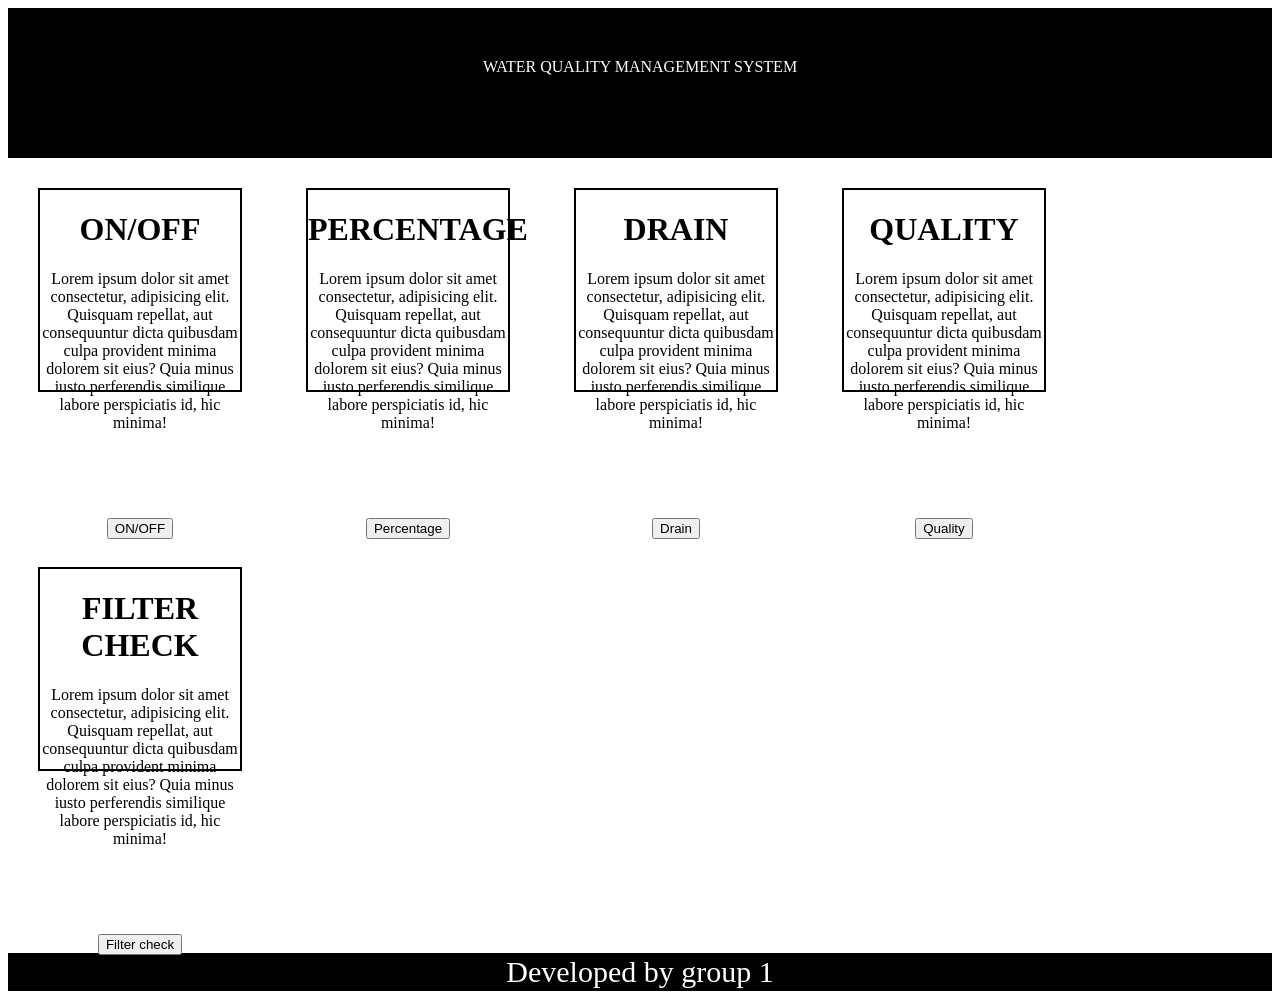
==== index (2).html @ bdc339de "Basic Webpage" ====
<!DOCTYPE html>
<html lang="en">
<head>
    <meta charset="UTF-8">
    <meta http-equiv="X-UA-Compatible" content="IE=edge">
    <meta name="viewport" content="width=device-width, initial-scale=1.0">
    <title>Web page for iot project</title>
    <link rel="stylesheet" href="style.css">
</head>
<body>

    <div>
        <div class="header">
            WATER QUALITY MANAGEMENT SYSTEM
        </div>

        <div class="outtercontainer">
            <div class="container">
                <h1>ON/OFF</h1>
                <p>Lorem ipsum dolor sit amet consectetur, adipisicing elit. Quisquam repellat, aut consequuntur dicta quibusdam culpa provident minima dolorem sit eius? Quia minus iusto perferendis similique labore perspiciatis id, hic minima!</p>
                <button class="button">ON/OFF</button>
            </div>

            <div class="container">
                <h1>PERCENTAGE</h1>
                <p>Lorem ipsum dolor sit amet consectetur, adipisicing elit. Quisquam repellat, aut consequuntur dicta quibusdam culpa provident minima dolorem sit eius? Quia minus iusto perferendis similique labore perspiciatis id, hic minima!</p>
                <button class="button">Percentage</button>
            </div>

            <div class="container">
                <h1>DRAIN</h1>
                <p>Lorem ipsum dolor sit amet consectetur, adipisicing elit. Quisquam repellat, aut consequuntur dicta quibusdam culpa provident minima dolorem sit eius? Quia minus iusto perferendis similique labore perspiciatis id, hic minima!</p>
                <button class="button">Drain</button>
            </div>

            <div class="container">
                <h1>QUALITY</h1>
                <p>Lorem ipsum dolor sit amet consectetur, adipisicing elit. Quisquam repellat, aut consequuntur dicta quibusdam culpa provident minima dolorem sit eius? Quia minus iusto perferendis similique labore perspiciatis id, hic minima!</p>
                <button class="button">Quality</button>
            </div>

            <div class="container">
                <h1>FILTER CHECK</h1>
                <p>Lorem ipsum dolor sit amet consectetur, adipisicing elit. Quisquam repellat, aut consequuntur dicta quibusdam culpa provident minima dolorem sit eius? Quia minus iusto perferendis similique labore perspiciatis id, hic minima!</p>
                <button class="button">Filter check</button>
            </div>
        </div>

        <div class="footer"> Developed by group 1</div>





            <!-- <ul class="outtercontainer">
                <li class="container">ON/OFF</li>
                <li class="container">Percentage filled</li>
                <li class="container">Quality</li>
                <li class="container">Drain</li>
                <li class="container">Filter Check</li>
            </ul> -->
        

    </div>

    
</body>
</html>
---- style.css ----
div .header{
    background-color: black;
    height: 100px;
    font-weight: 30px;
    color: white;
    text-align: center;
    vertical-align: middle;
    padding-top: 50px;

}


.container {
    border: 2px solid black;
    margin: 30px;
    text-align: center;
    height: 200px;
    width: 200px; /*233*/

}

.outtercontainer div{
    align-items: center;
    display: grid;
    display: inline-block;

}

.button{
    margin-top: 70px;
}

.footer{
    border: 2px solid black;
    text-align: center;
    font-size: 30px;
    background-color: black;
    color: white;

}






/* .container
{
    border: 3px solid black;
    margin: 10px;
    height:150px;
    width: 200px;
    display: inline-block;
    text-align: center;
    padding-top: 90px;
}

.outtercontainer
{
    display:inline-block;
    margin-left: 160px;
    display: grid; 
} 
*/
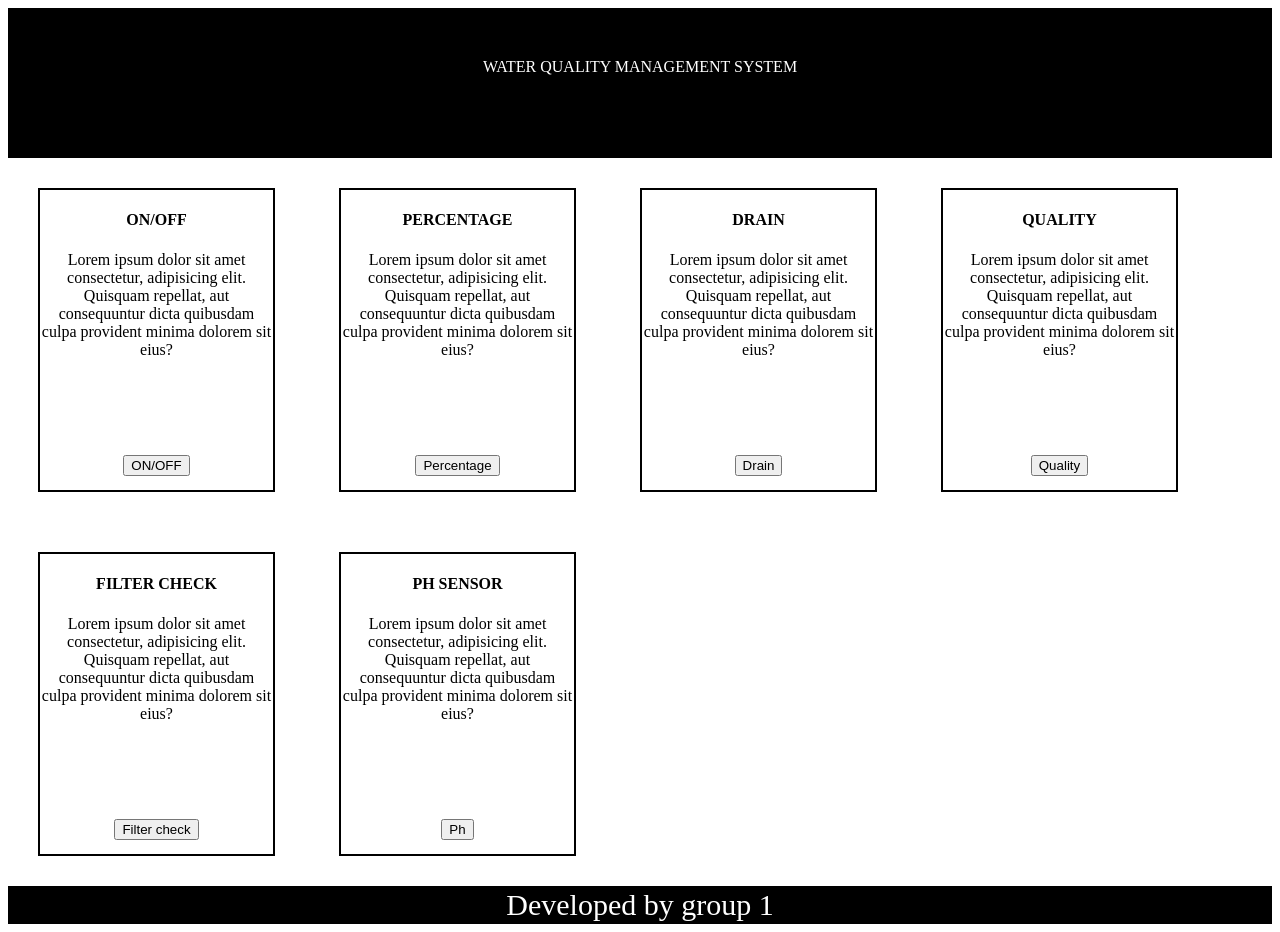
==== commit 0c248d0b: "modified the files" ====
--- a/index (2).html
+++ b/index (2).html
@@ -16,52 +16,51 @@
 
         <div class="outtercontainer">
             <div class="container">
-                <h1>ON/OFF</h1>
-                <p>Lorem ipsum dolor sit amet consectetur, adipisicing elit. Quisquam repellat, aut consequuntur dicta quibusdam culpa provident minima dolorem sit eius? Quia minus iusto perferendis similique labore perspiciatis id, hic minima!</p>
-                <button class="button">ON/OFF</button>
+                <h4>ON/OFF</h4>
+                <p>Lorem ipsum dolor sit amet consectetur, adipisicing elit. Quisquam repellat, aut consequuntur dicta quibusdam culpa provident minima dolorem sit eius? </p>
+                <button class="button" id="on-off-button" onclick="onButtonClick(this)">ON/OFF</button>
             </div>
 
             <div class="container">
-                <h1>PERCENTAGE</h1>
-                <p>Lorem ipsum dolor sit amet consectetur, adipisicing elit. Quisquam repellat, aut consequuntur dicta quibusdam culpa provident minima dolorem sit eius? Quia minus iusto perferendis similique labore perspiciatis id, hic minima!</p>
-                <button class="button">Percentage</button>
+                <h4>PERCENTAGE</h4>
+                <p>Lorem ipsum dolor sit amet consectetur, adipisicing elit. Quisquam repellat, aut consequuntur dicta quibusdam culpa provident minima dolorem sit eius? </p>
+                <button class="button" id="percentage-button"  onclick="onButtonClick(this)">Percentage</button>
             </div>
 
             <div class="container">
-                <h1>DRAIN</h1>
-                <p>Lorem ipsum dolor sit amet consectetur, adipisicing elit. Quisquam repellat, aut consequuntur dicta quibusdam culpa provident minima dolorem sit eius? Quia minus iusto perferendis similique labore perspiciatis id, hic minima!</p>
-                <button class="button">Drain</button>
+                <h4>DRAIN</h4>
+                <p>Lorem ipsum dolor sit amet consectetur, adipisicing elit. Quisquam repellat, aut consequuntur dicta quibusdam culpa provident minima dolorem sit eius? </p>
+                <button class="button" id="drain-button"  onclick="onButtonClick(this)">Drain</button>
             </div>
 
             <div class="container">
-                <h1>QUALITY</h1>
-                <p>Lorem ipsum dolor sit amet consectetur, adipisicing elit. Quisquam repellat, aut consequuntur dicta quibusdam culpa provident minima dolorem sit eius? Quia minus iusto perferendis similique labore perspiciatis id, hic minima!</p>
-                <button class="button">Quality</button>
+                <h4>QUALITY</h4>
+                <p>Lorem ipsum dolor sit amet consectetur, adipisicing elit. Quisquam repellat, aut consequuntur dicta quibusdam culpa provident minima dolorem sit eius? </p>
+                <button class="button" id="quality-button"  onclick="onButtonClick(this)">Quality</button>
             </div>
 
             <div class="container">
-                <h1>FILTER CHECK</h1>
-                <p>Lorem ipsum dolor sit amet consectetur, adipisicing elit. Quisquam repellat, aut consequuntur dicta quibusdam culpa provident minima dolorem sit eius? Quia minus iusto perferendis similique labore perspiciatis id, hic minima!</p>
-                <button class="button">Filter check</button>
+                <h4>FILTER CHECK</h4>
+                <p>Lorem ipsum dolor sit amet consectetur, adipisicing elit. Quisquam repellat, aut consequuntur dicta quibusdam culpa provident minima dolorem sit eius?</p>
+                <button class="button" id="filter-check-button" onclick="onButtonClick(this)">Filter check</button>
             </div>
-        </div>
 
-        <div class="footer"> Developed by group 1</div>
+            <div class="container">
+                <h4>PH SENSOR</h4>
+                <p>Lorem ipsum dolor sit amet consectetur, adipisicing elit. Quisquam repellat, aut consequuntur dicta quibusdam culpa provident minima dolorem sit eius?</p>
+                <button class="button" id="ph-sensor" onclick="onButtonClick(this)">Ph</button>
+            </div>
 
 
 
 
+        </div>
 
-            <!-- <ul class="outtercontainer">
-                <li class="container">ON/OFF</li>
-                <li class="container">Percentage filled</li>
-                <li class="container">Quality</li>
-                <li class="container">Drain</li>
-                <li class="container">Filter Check</li>
-            </ul> -->
-        
+        <div class="footer"> Developed by group 1</div>
+  
 
     </div>
+    <script src="script.js"></script>
 
     
 </body>
--- a/style.css
+++ b/style.css
@@ -14,8 +14,8 @@
     border: 2px solid black;
     margin: 30px;
     text-align: center;
-    height: 200px;
-    width: 200px; /*233*/
+    height: 300px;
+    width: 233px; /*233*/
 
 }
 
@@ -27,8 +27,14 @@
 }
 
 .button{
-    margin-top: 70px;
+    margin-top: 80px;
 }
+
+.button.active{
+    background-color: green;
+}
+
+
 
 .footer{
     border: 2px solid black;
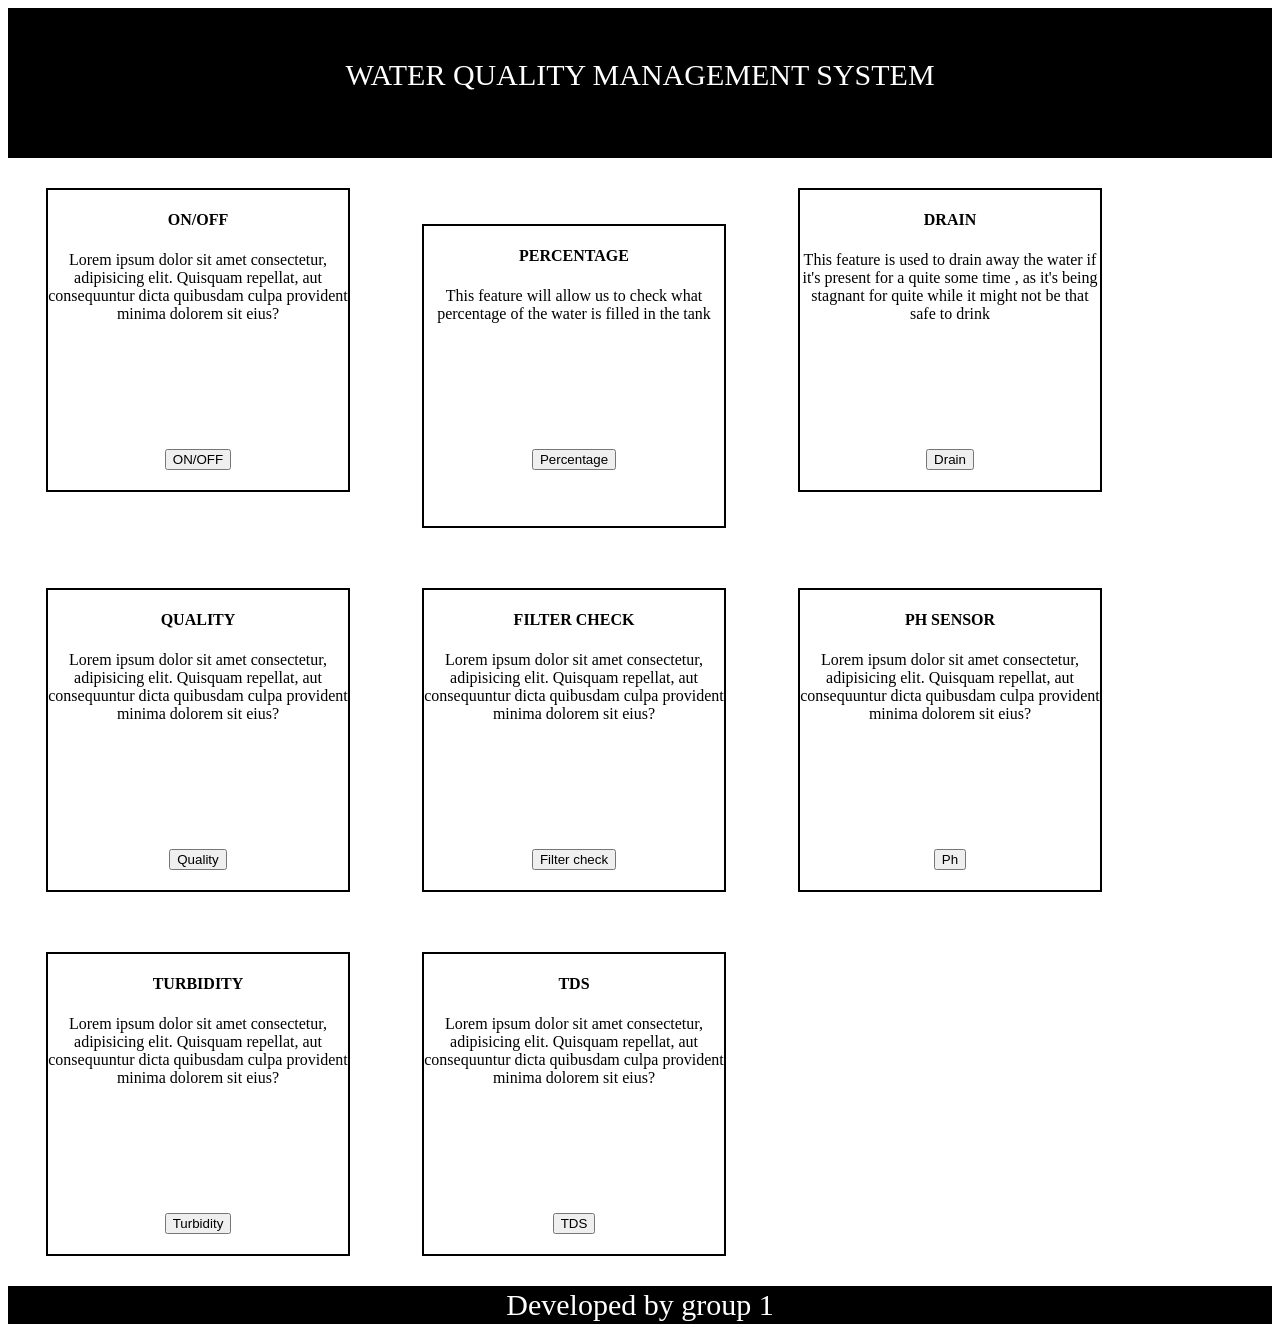
==== commit 1807376c: "second modification" ====
--- a/index (2).html
+++ b/index (2).html
@@ -23,13 +23,13 @@
 
             <div class="container">
                 <h4>PERCENTAGE</h4>
-                <p>Lorem ipsum dolor sit amet consectetur, adipisicing elit. Quisquam repellat, aut consequuntur dicta quibusdam culpa provident minima dolorem sit eius? </p>
+                <p>This feature will allow us to check what percentage of the water is filled in the tank</p>
                 <button class="button" id="percentage-button"  onclick="onButtonClick(this)">Percentage</button>
             </div>
 
             <div class="container">
                 <h4>DRAIN</h4>
-                <p>Lorem ipsum dolor sit amet consectetur, adipisicing elit. Quisquam repellat, aut consequuntur dicta quibusdam culpa provident minima dolorem sit eius? </p>
+                <p>This feature is used to drain away the water if it's present for a quite some time , as it's being stagnant for quite while it might not be that safe to drink </p>
                 <button class="button" id="drain-button"  onclick="onButtonClick(this)">Drain</button>
             </div>
 
@@ -51,6 +51,18 @@
                 <button class="button" id="ph-sensor" onclick="onButtonClick(this)">Ph</button>
             </div>
 
+            <div class="container">
+                <h4>TURBIDITY</h4>
+                <p>Lorem ipsum dolor sit amet consectetur, adipisicing elit. Quisquam repellat, aut consequuntur dicta quibusdam culpa provident minima dolorem sit eius?</p>
+                <button class="button" id="turbidity-sensor" onclick="onButtonClick(this)">Turbidity</button>
+            </div>
+
+            <div class="container">
+                <h4>TDS</h4>
+                <p>Lorem ipsum dolor sit amet consectetur, adipisicing elit. Quisquam repellat, aut consequuntur dicta quibusdam culpa provident minima dolorem sit eius?</p>
+                <button class="button" id="tds-sensor" onclick="onButtonClick(this)">TDS</button>
+            </div>
+
 
 
 
--- a/style.css
+++ b/style.css
@@ -2,6 +2,7 @@
     background-color: black;
     height: 100px;
     font-weight: 30px;
+    font-size: 30px;
     color: white;
     text-align: center;
     vertical-align: middle;
@@ -15,7 +16,7 @@
     margin: 30px;
     text-align: center;
     height: 300px;
-    width: 233px; /*233*/
+    width: 300px; /*233*/
 
 }
 
@@ -23,11 +24,15 @@
     align-items: center;
     display: grid;
     display: inline-block;
+    grid-template-columns: repeat(auto-fit, minmax(300px, 1fr));
+    justify-content: center;
+    justify-items: center;
+    margin-left: 38px;
 
 }
 
 .button{
-    margin-top: 80px;
+    margin-top: 110px;
 }
 
 .button.active{
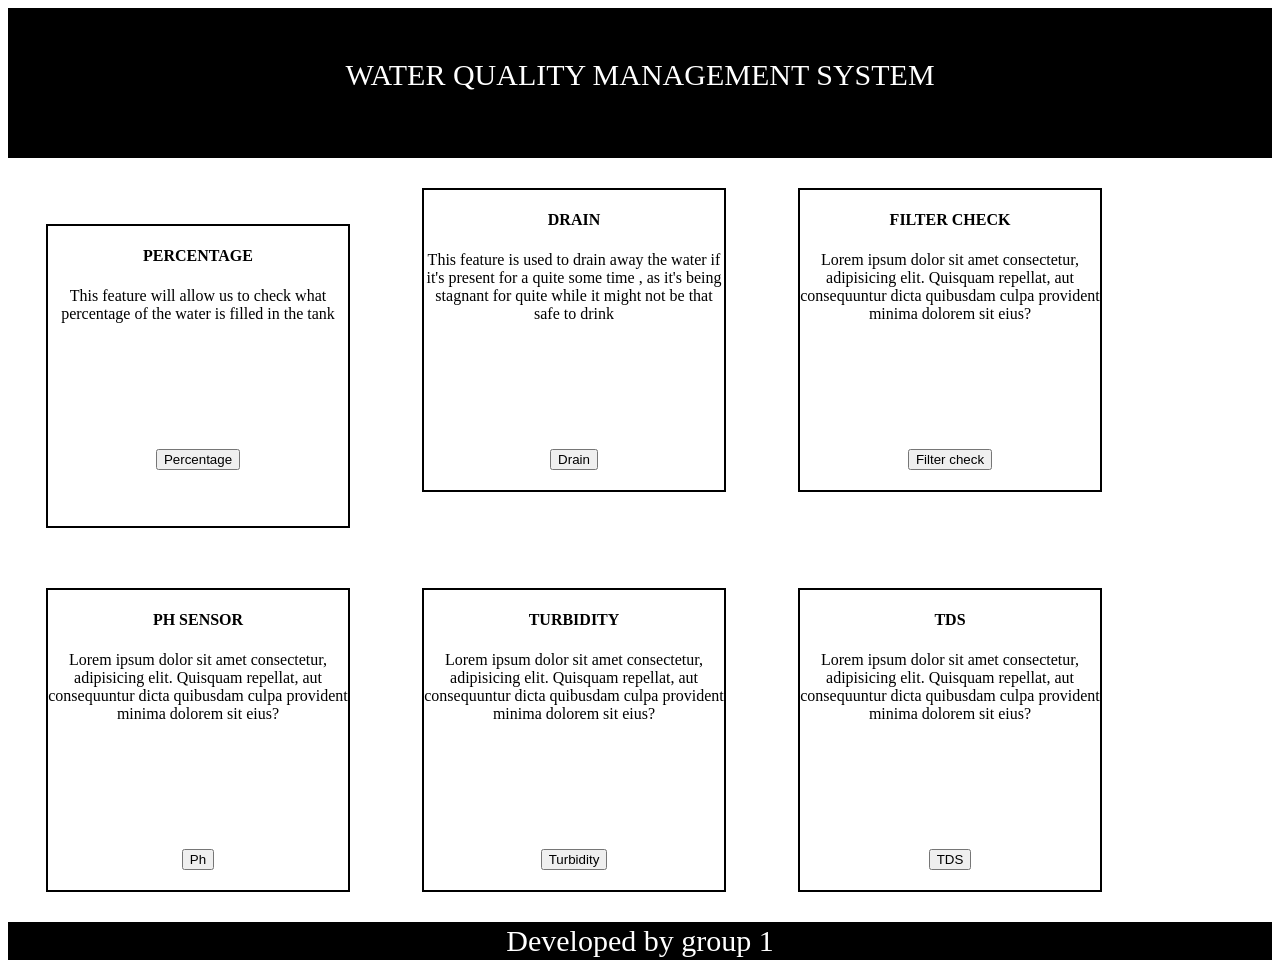
==== commit 29863187: "new" ====
--- a/index (2).html
+++ b/index (2).html
@@ -15,11 +15,6 @@
         </div>
 
         <div class="outtercontainer">
-            <div class="container">
-                <h4>ON/OFF</h4>
-                <p>Lorem ipsum dolor sit amet consectetur, adipisicing elit. Quisquam repellat, aut consequuntur dicta quibusdam culpa provident minima dolorem sit eius? </p>
-                <button class="button" id="on-off-button" onclick="onButtonClick(this)">ON/OFF</button>
-            </div>
 
             <div class="container">
                 <h4>PERCENTAGE</h4>
@@ -31,12 +26,6 @@
                 <h4>DRAIN</h4>
                 <p>This feature is used to drain away the water if it's present for a quite some time , as it's being stagnant for quite while it might not be that safe to drink </p>
                 <button class="button" id="drain-button"  onclick="onButtonClick(this)">Drain</button>
-            </div>
-
-            <div class="container">
-                <h4>QUALITY</h4>
-                <p>Lorem ipsum dolor sit amet consectetur, adipisicing elit. Quisquam repellat, aut consequuntur dicta quibusdam culpa provident minima dolorem sit eius? </p>
-                <button class="button" id="quality-button"  onclick="onButtonClick(this)">Quality</button>
             </div>
 
             <div class="container">
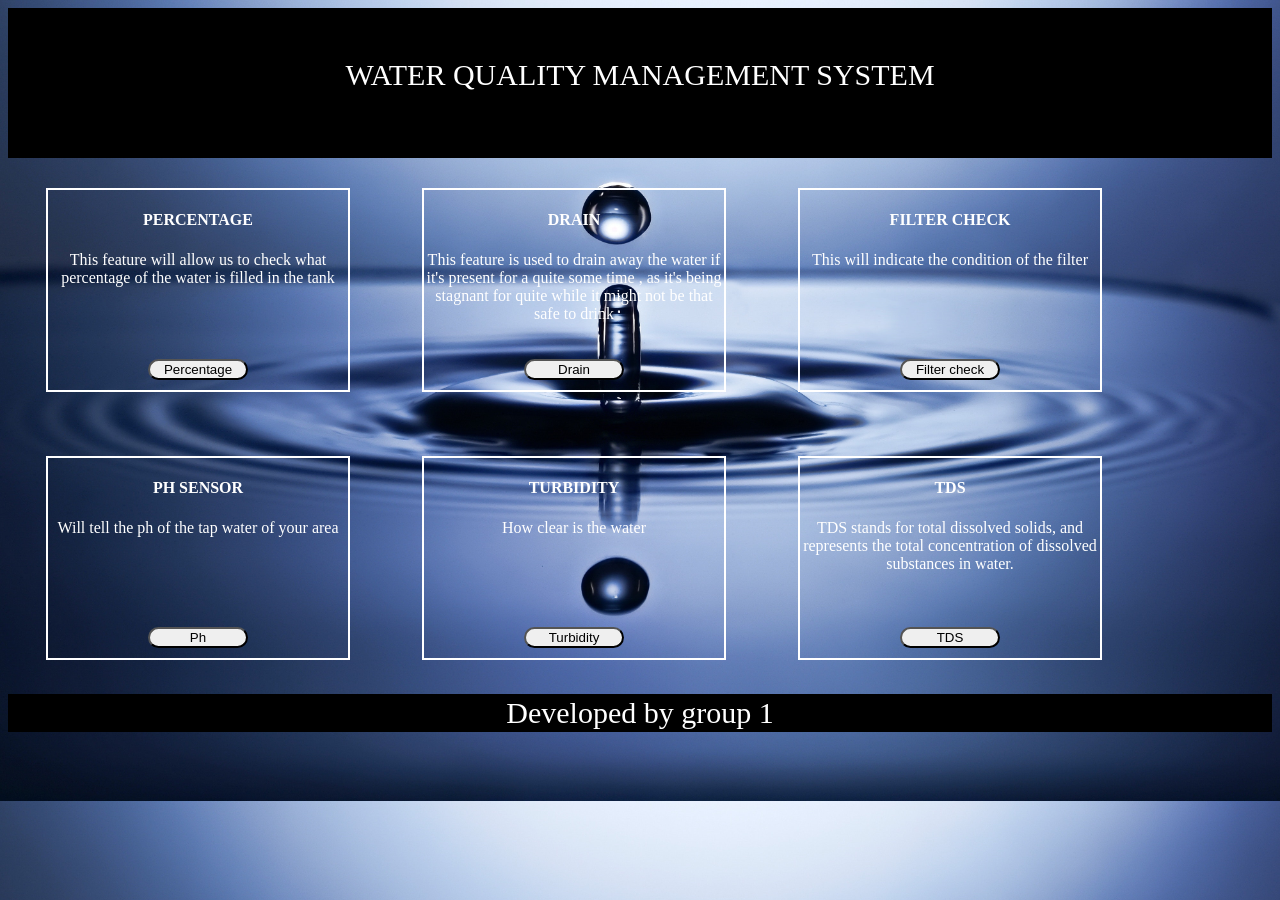
==== commit c7f3a7fb: "almost done" ====
--- a/index (2).html
+++ b/index (2).html
@@ -30,30 +30,27 @@
 
             <div class="container">
                 <h4>FILTER CHECK</h4>
-                <p>Lorem ipsum dolor sit amet consectetur, adipisicing elit. Quisquam repellat, aut consequuntur dicta quibusdam culpa provident minima dolorem sit eius?</p>
+                <p>This will indicate the condition of the filter </p>
                 <button class="button" id="filter-check-button" onclick="onButtonClick(this)">Filter check</button>
             </div>
 
             <div class="container">
                 <h4>PH SENSOR</h4>
-                <p>Lorem ipsum dolor sit amet consectetur, adipisicing elit. Quisquam repellat, aut consequuntur dicta quibusdam culpa provident minima dolorem sit eius?</p>
+                <p>Will tell the ph of the tap water of your area</p>
                 <button class="button" id="ph-sensor" onclick="onButtonClick(this)">Ph</button>
             </div>
 
             <div class="container">
                 <h4>TURBIDITY</h4>
-                <p>Lorem ipsum dolor sit amet consectetur, adipisicing elit. Quisquam repellat, aut consequuntur dicta quibusdam culpa provident minima dolorem sit eius?</p>
+                <p> How clear is the water</p>
                 <button class="button" id="turbidity-sensor" onclick="onButtonClick(this)">Turbidity</button>
             </div>
 
             <div class="container">
                 <h4>TDS</h4>
-                <p>Lorem ipsum dolor sit amet consectetur, adipisicing elit. Quisquam repellat, aut consequuntur dicta quibusdam culpa provident minima dolorem sit eius?</p>
+                <p>TDS stands for total dissolved solids, and represents the total concentration of dissolved substances in water.</p>
                 <button class="button" id="tds-sensor" onclick="onButtonClick(this)">TDS</button>
             </div>
-
-
-
 
         </div>
 
--- a/style.css
+++ b/style.css
@@ -1,26 +1,31 @@
-div .header{
+body{
+    background-image: url("back.jpg");
+    background-size: cover;
+    /* opacity: 0.5; */
+}
+
+
+.header{
     background-color: black;
     height: 100px;
+    width: 100%;
     font-weight: 30px;
     font-size: 30px;
     color: white;
     text-align: center;
     vertical-align: middle;
     padding-top: 50px;
+    margin: 0px 0px;
 
 }
 
 
 .container {
-    border: 2px solid black;
+    border: 2px solid rgb(255, 255, 255);
     margin: 30px;
     text-align: center;
-    height: 300px;
-    width: 300px; /*233*/
-
-}
-
-.outtercontainer div{
+    height: 200px;
+    width: 300px;
     align-items: center;
     display: grid;
     display: inline-block;
@@ -28,12 +33,37 @@
     justify-content: center;
     justify-items: center;
     margin-left: 38px;
+    overflow: auto;
+    position: relative;
+    color: white;
+}
+
+.container:hover{
+    background-color: antiquewhite;
+    color: black;
+}
+
+
+
+
+
+.button{
+    /* margin-top: 140px; */
+    position: absolute;
+    bottom: 10px;
+    left: 100px;
+    right: 100px;
+    border-radius: 20px;
 
 }
 
-.button{
-    margin-top: 110px;
+.button:hover{
+    border: 2px solid black;
 }
+
+
+
+
 
 .button.active{
     background-color: green;
@@ -55,22 +85,3 @@
 
 
 
-/* .container
-{
-    border: 3px solid black;
-    margin: 10px;
-    height:150px;
-    width: 200px;
-    display: inline-block;
-    text-align: center;
-    padding-top: 90px;
-}
-
-.outtercontainer
-{
-    display:inline-block;
-    margin-left: 160px;
-    display: grid; 
-} 
-*/
-
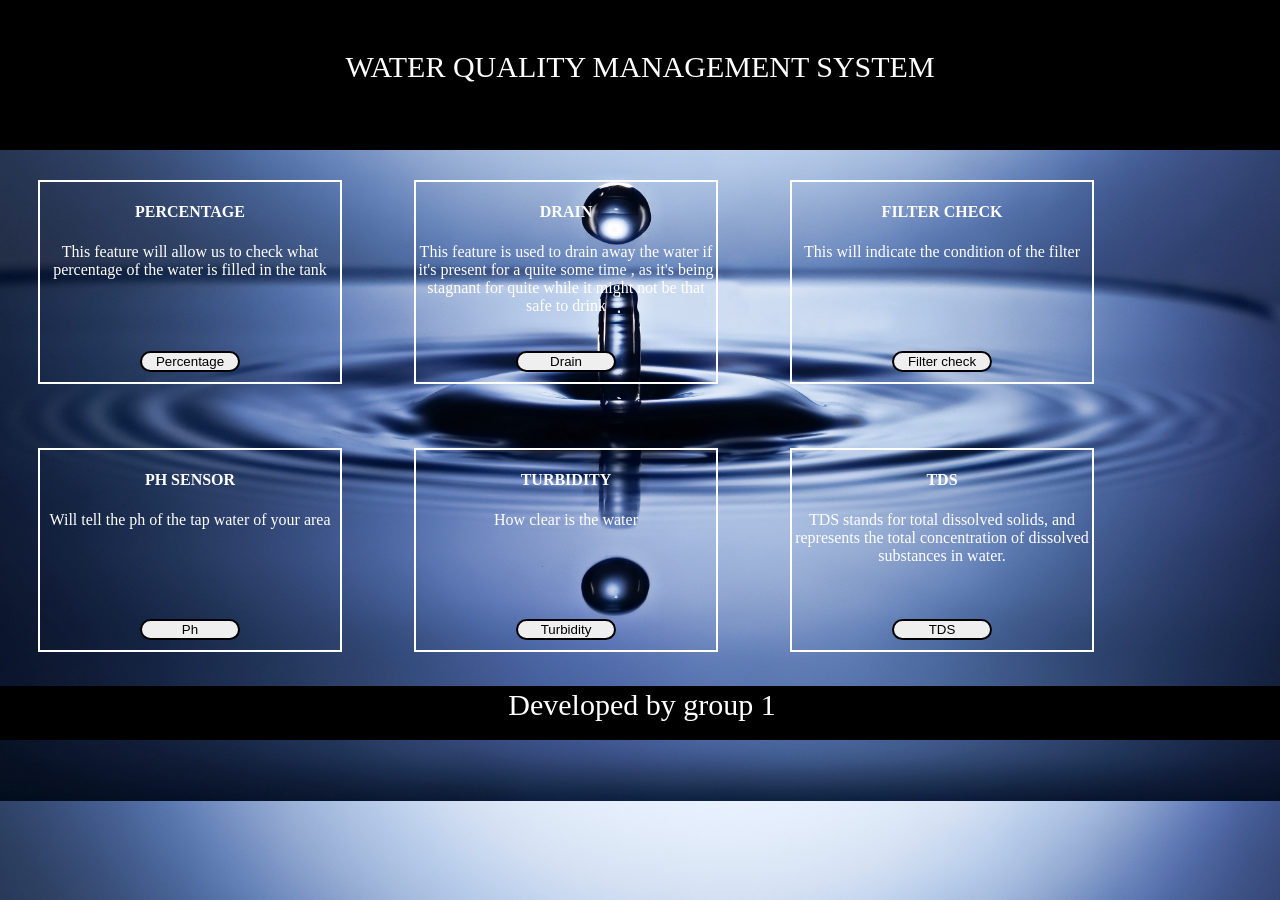
==== commit e33efc74: "styling is done" ====
--- a/index (2).html
+++ b/index (2).html
@@ -8,11 +8,11 @@
     <link rel="stylesheet" href="style.css">
 </head>
 <body>
+    <div class="header">
+        WATER QUALITY MANAGEMENT SYSTEM
+    </div>
 
     <div>
-        <div class="header">
-            WATER QUALITY MANAGEMENT SYSTEM
-        </div>
 
         <div class="outtercontainer">
 
@@ -53,11 +53,11 @@
             </div>
 
         </div>
+    </div>
 
-        <div class="footer"> Developed by group 1</div>
-  
+    <div class="footer"> Developed by group 1</div>
 
-    </div>
+
     <script src="script.js"></script>
 
     
--- a/style.css
+++ b/style.css
@@ -1,4 +1,5 @@
 body{
+    margin: 0;
     background-image: url("back.jpg");
     background-size: cover;
     /* opacity: 0.5; */
@@ -13,7 +14,7 @@
     font-size: 30px;
     color: white;
     text-align: center;
-    vertical-align: middle;
+    /* vertical-align: middle; */
     padding-top: 50px;
     margin: 0px 0px;
 
@@ -43,25 +44,14 @@
     color: black;
 }
 
-
-
-
-
 .button{
-    /* margin-top: 140px; */
     position: absolute;
     bottom: 10px;
     left: 100px;
     right: 100px;
     border-radius: 20px;
-
-}
-
-.button:hover{
     border: 2px solid black;
 }
-
-
 
 
 
@@ -69,14 +59,14 @@
     background-color: green;
 }
 
-
-
 .footer{
     border: 2px solid black;
     text-align: center;
     font-size: 30px;
     background-color: black;
     color: white;
+    height: 50px;
+    width: 100%;
 
 }
 
